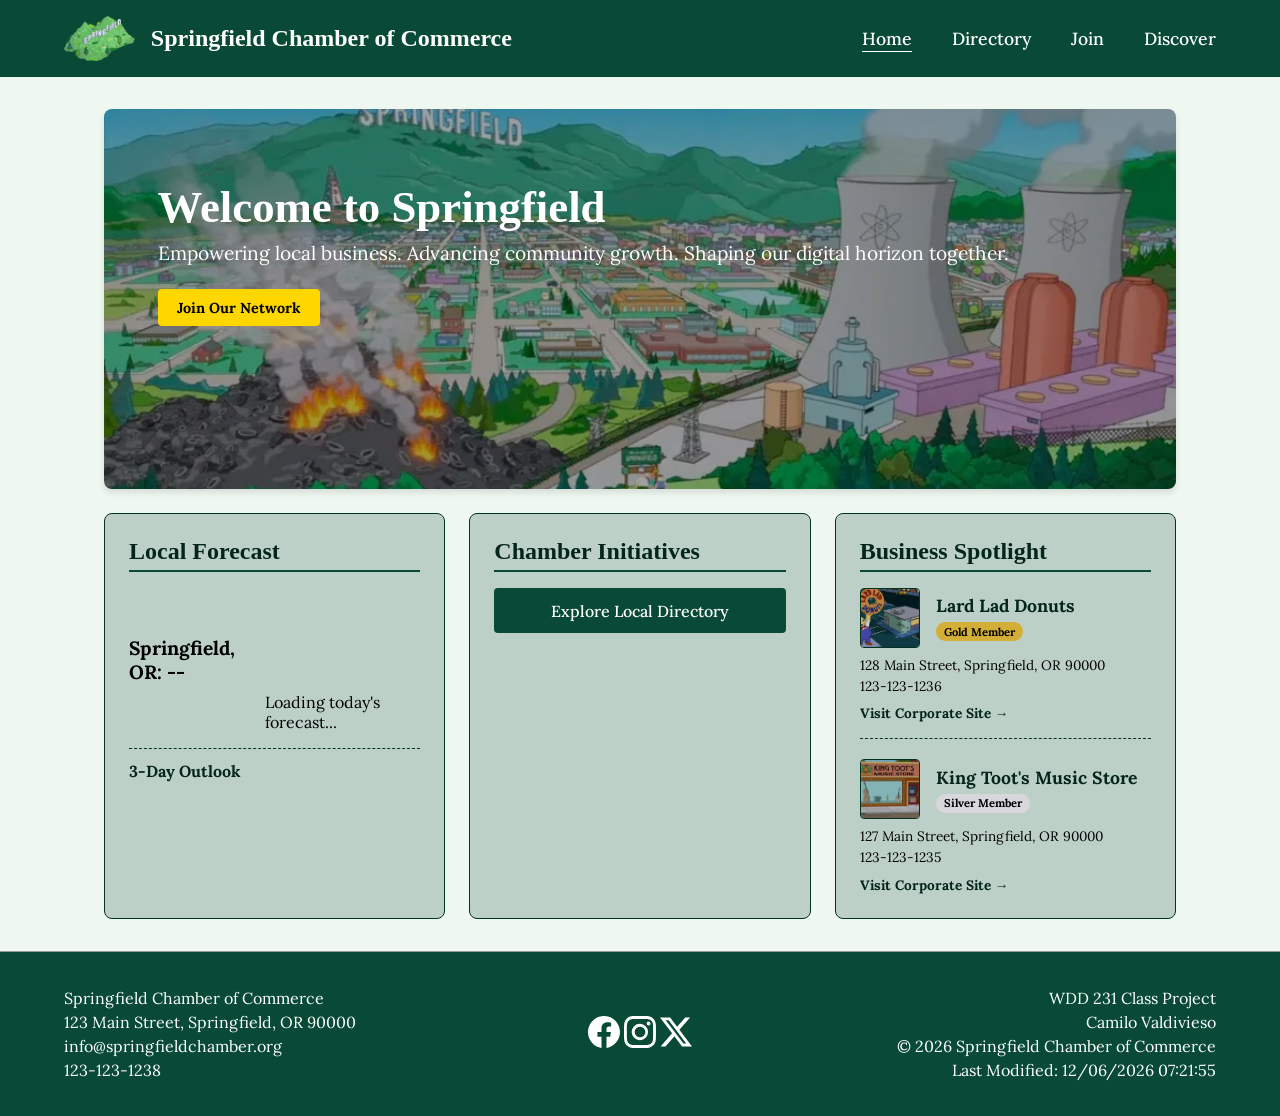
==== chamber/index.html @ 9e8adb0f "first update for join site" ====
<!DOCTYPE html>
<html lang="en">

<head>
    <meta charset="UTF-8">
    <meta name="viewport" content="width=device-width, initial-scale=1.0">
    <title>Chamber of Commerce home page</title>
    <meta name="description"
        content="This page is the home page for the Chamber of Commerce, providing information about the organization and its services.">
    <meta name="author" content="Camilo Valdivieso">
    <!-- Favicon -->
    <link rel="icon" href="favicon.ico">
    <!-- Social Media Tags -->
    <meta property="og:title" content="Chamber of Commerce Home Page">
    <meta property="og:description"
        content="This page is the home page for the Chamber of Commerce, providing information about the organization and its services.">
    <meta property="og:image" content="https://kmiloandrey.github.io/wdd231/chamber/images/springfield.webp">
    <meta property="og:url" content="https://kmiloandrey.github.io/wdd231/chamber/index.html">
    <!--CSS folder-->
    <link rel="stylesheet" href="styles/indexsmall.css">
    <link rel="stylesheet" href="styles/indexlarge.css">
    <!--JavaScript  links-->
    <script src="scripts/index.js" defer></script>
    <!--font  links-->
    <link rel="preconnect" href="https://fonts.googleapis.com">
    <link rel="preconnect" href="https://fonts.gstatic.com" crossorigin>
    <link rel="preconnect" href="https://fonts.googleapis.com">
    <link rel="preconnect" href="https://fonts.gstatic.com" crossorigin>
    <link
        href="https://fonts.googleapis.com/css2?family=Comic+Relief:wght@400;700&family=Inter:ital,opsz,wght@0,14..32,100..900;1,14..32,100..900&family=Lato:ital,wght@0,100;0,300;0,400;0,700;0,900;1,100;1,300;1,400;1,700;1,900&family=Lora:ital,wght@0,400..700;1,400..700&family=Macondo&family=Roboto:ital,wght@0,100..900;1,100..900&family=Valley+Sans:ital,wght@0,100..900;1,100..900&display=swap"
        rel="stylesheet">

</head>

<body>
    <!-- Logo area -->
    <header>
        <div class="logo-area">
            <img src="images/springfield.webp" alt="Site Logo" class="site-logo-img">
            <span class="site-title">Springfield Chamber of Commerce</span>
        </div>

        <!-- Navigation -->
        <nav id="mainNav">
            <ul>
                <li><a href="index.html" class="active">Home</a></li>
                <li><a href="directory.html">Directory</a></li>
                <li><a href="join.html">Join</a></li>
                <li><a href="final-project.html">Discover</a></li>
            </ul>
        </nav>

        <!-- Toggle Button -->
        <button id="menuButton" class="menu-toggle" aria-label="Toggle Menu">☰</button>
    </header>

    <!-- Page Content -->
    <main class="home-container">
        <!-- Hero Section with Attention Grabbing Visuals -->
        <section class="hero-panel">
            <img src="images/springfieldcity.webp" alt="Springfield City" class="hero-image">
            <div class="hero-content">
                <h1>Welcome to Springfield</h1>
                <p>Empowering local business. Advancing community growth. Shaping our digital horizon together.</p>
                <a href="join.html" class="cta-button">Join Our Network</a>
            </div>
        </section>

        <!-- Information Grid Dashboard -->
        <div class="dashboard-grid">

            <!-- Weather Card -->
            <section class="card weather-card">
                <h2>Local Forecast</h2>
                <div class="weather-info">
                    <p class="temp-display">Springfield, OR: <span id="current-temp">--</span></p>
                    <figure>
                        <img id="weather-icon" src="[data-uri]" alt="Weather condition visual" width="100" height="100" class="hidden-icon">
                        <figcaption>Loading today's forecast...</figcaption>
                    </figure>
                </div>
                <!-- 3-Day Forecast Section -->
                <div class="forecast-container">
                    <h3>3-Day Outlook</h3>
                    <div id="forecast-days" class="forecast-days-grid"></div>
                </div>
            </section>

            <!-- Calls to Action Grid Card -->
            <section class="card cta-card">
                <h2>Chamber Initiatives</h2>
                <div class="action-links">
                    <a href="directory.html" class="action-btn">Explore Local Directory</a>
                </div>
            </section>

            <!-- Business Spotlights Section -->
            <section class="card spotlight-card">
                <h2>Business Spotlight</h2>
                <div id="spotlight-container" class="spotlight-wrapper"></div>
            </section>

        </div>
    </main>
    <!-- Footer -->
    <footer>
        <div class="chamber-info">
            <p class="chamber-title">Springfield Chamber of Commerce</p>
            <p>123 Main Street, Springfield, OR 90000</p>
            <p>info@springfieldchamber.org</p>
            <p>123-123-1238</p>
        </div>

        <div class="social-icons">
            <a href="https://facebook.com">
                <img src="images/facebook_icon.svg" alt="Facebook Icon">
            </a>
            <a href="https://instagram.com">
                <img src="images/instagram_icon.svg" alt="Instagram Icon">
            </a>
            <a href="https://x.com">
                <img src="images/x_icon.svg" alt="X Icon">
            </a>
        </div>

        <div class="footer-meta">
            <p>WDD 231 Class Project</p>
            <p>Camilo Valdivieso</p>
            <p>&copy; <span id="currentyear"></span> Springfield Chamber of Commerce</p>
            <p id="lastModified"></p>
        </div>
    </footer>
</body>

</html>
---- chamber/styles/indexsmall.css ----
:root {
    --primary-color: #084A36;
    --text-light: #ffffff;
    --text-dark: #000000;
    --background-color: #eff7f1;
    --wireframe-border: #033220;
    --font-titles: "DM Serif Display", serif;
    --font-text: "Lora", serif;
    --card-bg: #bdd0c7;
    --border-line: #999999;
    --secundary-color: #04251B;
}

* {
    box-sizing: border-box;
    margin: 0;
    padding: 0;
}

body {
    font-family: var(--font-text);
    background-color: var(--background-color);
    color: var(--text-dark);
    display: flex;
    flex-direction: column;
    min-height: 100vh;
}

/* Header styles */
header {
    background-color: var(--primary-color);
    color: var(--text-light);
    display: flex;
    justify-content: space-between;
    align-items: center;
    padding: 1rem 1.5rem;
    position: relative;
    z-index: 50;
}

.logo-area {
    display: flex;
    align-items: center;
    gap: 0.75rem;
}

.site-logo-img {
    height: 40px;
    width: auto;
}

.site-title {
    font-family: var(--font-titles);
    font-size: 1.25rem;
    font-weight: bold;
}

/* Menu Toggle */
.menu-toggle {
    display: block;
    background: none;
    border: none;
    color: var(--text-light);
    font-size: 1.75rem;
    cursor: pointer;
}

/* Navigation menu */
#mainNav {
    display: none;
    background-color: var(--primary-color);
    width: 100%;
    position: absolute;
    top: 100%;
    left: 0;
    z-index: 100;
}

#mainNav.open {
    display: block;
}

#mainNav ul {
    list-style: none;
    display: flex;
    flex-direction: column;
}

#mainNav ul li a {
    display: block;
    color: var(--text-light);
    text-decoration: none;
    padding: 1.1rem 1.5rem;
    font-size: 1.1rem;
    transition: background-color 0.2s ease;
}

#mainNav ul li a.active {
    background-color: #022115;
}

#mainNav ul li a:hover {
    background-color: rgba(255, 255, 255, 0.05);
}

/* Home Page Dashboard Layout */
.home-container {
    padding: 1rem;
    max-width: 1200px;
    margin: 0 auto;
    width: 100%;
}

/* Hero Elements styling */
.hero-panel {
    position: relative;
    border-radius: 8px;
    overflow: hidden;
    margin-bottom: 1.5rem;
    box-shadow: 0 4px 6px rgba(0, 0, 0, 0.1);
}

.hero-image {
    width: 100%;
    height: 250px;
    object-fit: cover;
    display: block;
    filter: brightness(65%);
}

.hero-content {
    position: absolute;
    top: 19%;
    left: 5%;
    color: var(--text-light);
    width: 90%;
}

.hero-content h1 {
    font-family: var(--font-titles);
    font-size: 1.8rem;
    margin-bottom: 0.5rem;
}

.hero-content p {
    font-size: 0.95rem;
    margin-bottom: 1rem;
}

.cta-button {
    display: inline-block;
    background-color: #ffd700;
    color: var(--text-dark);
    padding: 0.6rem 1.2rem;
    text-decoration: none;
    font-weight: bold;
    border-radius: 4px;
    font-size: 0.9rem;
}

/* Grid Box Layout Setup */
.dashboard-grid {
    display: grid;
    grid-template-columns: 1fr;
    gap: 1.5rem;
}

.card {
    background-color: var(--card-bg);
    border: 1px solid var(--wireframe-border);
    border-radius: 8px;
    padding: 1.5rem;
}

.card h2 {
    font-family: var(--font-titles);
    color: #04251B;
    margin-bottom: 1rem;
    border-bottom: 2px solid var(--primary-color);
    padding-bottom: 0.3rem;
}

/* Weather layout adjustments */
.weather-info {
    display: flex;
    align-items: center;
    justify-content: space-around;
}

.hidden-icon {
    visibility: hidden;
}

.temp-display {
    font-size: 1.2rem;
    font-weight: bold;
}

/* Weather Forecast Layout Rules */
.forecast-container {
    margin-top: 1rem;
    padding-top: 0.75rem;
    border-top: 1px dashed var(--wireframe-border);
}

.forecast-container h3 {
    font-size: 1rem;
    margin-bottom: 0.5rem;
    color: var(--secundary-color);
}

.forecast-days-grid {
    display: flex;
    justify-content: space-between;
    gap: 0.5rem;
}

.forecast-day {
    display: flex;
    flex-direction: column;
    align-items: center;
    background-color: rgba(255, 255, 255, 0.4);
    padding: 0.5rem;
    border-radius: 4px;
    flex: 1;
    text-align: center;
}

.day-label {
    font-weight: bold;
    font-size: 0.85rem;
}

.day-temp {
    font-size: 0.9rem;
}



/* CTA & Action Button stacks */
.action-links {
    display: flex;
    flex-direction: column;
    gap: 0.75rem;
}

.action-btn {
    background-color: var(--primary-color);
    color: var(--text-light);
    padding: 0.8rem;
    text-decoration: none;
    border-radius: 4px;
    font-weight: 500;
    text-align: center;
}

/* Spotlight Layout Styling */
.spotlight-wrapper {
    display: flex;
    flex-direction: column;
    gap: 1.25rem;
}

.spotlight-item {
    border-bottom: 1px dashed var(--wireframe-border);
    padding-bottom: 1rem;
}

.spotlight-item:last-child {
    border-bottom: none;
    padding-bottom: 0;
}

.spotlight-header {
    display: flex;
    align-items: center;
    gap: 1rem;
    margin-bottom: 0.5rem;
}

.spotlight-logo {
    width: 60px;
    height: 60px;
    object-fit: cover;
    border-radius: 4px;
    border: 1px solid var(--wireframe-border);
    background-color: #fff;
}

.spotlight-item h3 {
    color: #04251B;
    margin-bottom: 0.15rem;
    font-size: 1.1rem;
}

.membership-badge {
    display: inline-block;
    font-size: 0.7rem;
    font-weight: bold;
    padding: 0.15rem 0.5rem;
    border-radius: 20px;
}

.gold-badge {
    background-color: #d4af37 ;
    color: #000;
}

.silver-badge {
    background-color: #d8d8dc;
    color: #000;
}

.spotlight-details p {
    font-size: 0.85rem;
    margin: 3px 0;
}

.spotlight-link {
    display: inline-block;
    margin-top: 0.4rem;
    font-size: 0.85rem;
    color: #04251B;
    font-weight: bold;
    text-decoration: none;
}

.spotlight-link:hover {
    text-decoration: underline;
}

/* Footer styles */
footer {
    background-color: var(--primary-color);
    color: var(--text-light);
    text-align: center;
    padding: 1.5rem 1rem;
    margin-top: auto;
    border-top: 1px solid var(--border-line);
}
---- chamber/styles/indexlarge.css ----
/* desktop styles */
@media (min-width: 768px) {
    :root {
        --primary-color: #084A36;
        --text-light: #ffffff;
        --text-dark: #000000;
        --background-color: #eff7f1;
        --wireframe-border: #033220;
        --font-titles: "DM Serif Display", serif;
        --font-text: "Lora", serif;
        --card-bg: #bdd0c7;
        --border-line: #999999;
        --secundary-color: #04251B;
    }

    body {
        font-family: var(--font-text);
        background-color: var(--background-color);
        color: var(--text-dark);
        display: flex;
        flex-direction: column;
        min-height: 100vh;
    }

    /* Header styles*/
    header {
        background-color: var(--primary-color);
        color: var(--text-light);
        display: flex;
        justify-content: space-between;
        align-items: center;
        padding: 1rem 4rem;
        position: relative;
    }

    .logo-area {
        display: flex;
        align-items: center;
        gap: 1rem;
    }

    .site-logo-img {
        height: 45px;
        width: auto;
    }

    .site-title {
        font-family: var(--font-titles);
        font-size: 1.5rem;
        font-weight: bold;
    }


    .menu-toggle {
        display: none;
    }

    #mainNav {
        display: block;
        position: static;
        width: auto;
        background-color: transparent;
        border-bottom: none;
    }

    #mainNav ul {
        list-style: none;
        display: flex;
        gap: 2.5rem;
        flex-direction: row;
    }

    #mainNav ul li a {
        color: var(--text-light);
        text-decoration: none;
        font-size: 1.1rem;
        font-weight: 500;
        padding: 0.5rem 0;
        position: relative;
        border-bottom: none;
        border-bottom: none;
        background-color: transparent;
    }

    #mainNav ul li a.active {
        background-color: transparent;
        text-decoration: underline;
        text-underline-offset: 6px;
    }

    #mainNav ul li a:hover {
        opacity: 0.8;
        background-color: transparent;
    }

    /* Desktop Responsive Dashboard Layout Rules */
    .home-container {
        padding: 2rem 4rem;
    }

    .hero-image {
        height: 380px;
    }

    .hero-content h1 {
        font-size: 2.8rem;
    }

    .hero-content p {
        font-size: 1.2rem;
        margin-bottom: 1.5rem;
    }

    /* Transform columns to grid row */
    .dashboard-grid {
        grid-template-columns: repeat(3, 1fr);
    }

    /* Footer styles */
    footer {
        background-color: var(--primary-color);
        color: var(--text-light);
        display: grid;
        grid-template-columns: 1fr auto 1fr;
        align-items: center;
        text-align: left;
        padding: 2rem 4rem;
        gap: 2rem;
        border-top: 1px solid var(--border-line);
    }

    footer p {
        margin: 4px 0;
    }

    .social-icons {
        justify-content: center;
    }

    .social-icons a {
        display: inline-flex;
        transition: transform 0.2s ease;
    }

    .social-icons a:hover {
        transform: scale(1.1);
    }

    .footer-meta {
        text-align: right;
    }
}
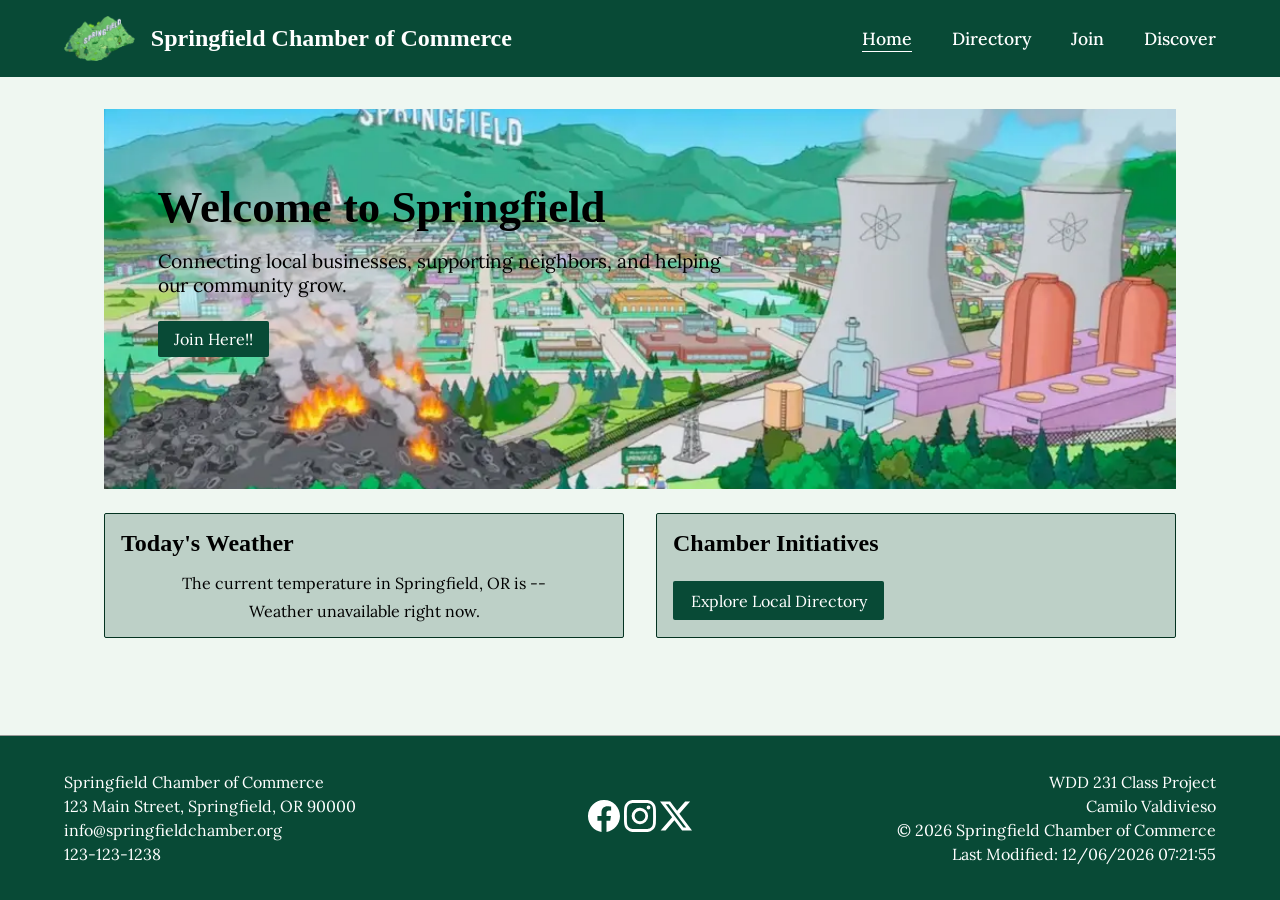
==== commit ca16db30: "new home page" ====
--- a/chamber/index.html
+++ b/chamber/index.html
@@ -4,18 +4,18 @@
 <head>
     <meta charset="UTF-8">
     <meta name="viewport" content="width=device-width, initial-scale=1.0">
-    <title>Chamber of Commerce home page</title>
+    <title>Chamber Home Page</title>
     <meta name="description"
-        content="This page is the home page for the Chamber of Commerce, providing information about the organization and its services.">
+        content="This page is a Home Page of the members for the Chamber of Commerce, that provide information about the organization and services">
     <meta name="author" content="Camilo Valdivieso">
     <!-- Favicon -->
     <link rel="icon" href="favicon.ico">
     <!-- Social Media Tags -->
-    <meta property="og:title" content="Chamber of Commerce Home Page">
+    <meta property="og:title" content="Chamber Home Page">
     <meta property="og:description"
-        content="This page is the home page for the Chamber of Commerce, providing information about the organization and its services.">
+        content="This page is a Home Page of the members for the Chamber of Commerce, that provide information about the organization and services">
     <meta property="og:image" content="https://kmiloandrey.github.io/wdd231/chamber/images/springfield.webp">
-    <meta property="og:url" content="https://kmiloandrey.github.io/wdd231/chamber/index.html">
+    <meta property="og:url" content="https://kmiloandrey.github.io/wdd231/chamber/directory">
     <!--CSS folder-->
     <link rel="stylesheet" href="styles/indexsmall.css">
     <link rel="stylesheet" href="styles/indexlarge.css">
@@ -43,9 +43,9 @@
         <!-- Navigation -->
         <nav id="mainNav">
             <ul>
-                <li><a href="index.html" class="active">Home</a></li>
+                <li><a href="index2.html" class="active">Home</a></li>
                 <li><a href="directory.html">Directory</a></li>
-                <li><a href="join.html">Join</a></li>
+                <li><a href="final-project.html">Join</a></li>
                 <li><a href="final-project.html">Discover</a></li>
             </ul>
         </nav>
@@ -55,53 +55,45 @@
     </header>
 
     <!-- Page Content -->
-    <main class="home-container">
-        <!-- Hero Section with Attention Grabbing Visuals -->
+    <main class="home-info">
         <section class="hero-panel">
             <img src="images/springfieldcity.webp" alt="Springfield City" class="hero-image">
             <div class="hero-content">
                 <h1>Welcome to Springfield</h1>
-                <p>Empowering local business. Advancing community growth. Shaping our digital horizon together.</p>
-                <a href="join.html" class="cta-button">Join Our Network</a>
+                <p>Connecting local businesses, supporting neighbors, and helping our community grow. </p>
+                <a href="join.html" class="cta-button">Join Here!!</a>
             </div>
         </section>
-
-        <!-- Information Grid Dashboard -->
+    
         <div class="dashboard-grid">
-
-            <!-- Weather Card -->
+        
+            <!-- Weather  -->
             <section class="card weather-card">
-                <h2>Local Forecast</h2>
+                <h2>Today's Weather</h2>
                 <div class="weather-info">
-                    <p class="temp-display">Springfield, OR: <span id="current-temp">--</span></p>
+                    <p class="temp-display">The current temperature in Springfield, OR is <span id="current-temp">--</span></p>
                     <figure>
-                        <img id="weather-icon" src="[data-uri]" alt="Weather condition visual" width="100" height="100" class="hidden-icon">
-                        <figcaption>Loading today's forecast...</figcaption>
+                        <img id="weather-icon"
+                            src="[data-uri]"
+                            alt="Weather condition visual" width="100" height="100" class="hidden-icon">
+                        <figcaption>Loading today's weather...</figcaption>
                     </figure>
                 </div>
-                <!-- 3-Day Forecast Section -->
-                <div class="forecast-container">
-                    <h3>3-Day Outlook</h3>
-                    <div id="forecast-days" class="forecast-days-grid"></div>
-                </div>
             </section>
-
-            <!-- Calls to Action Grid Card -->
+        
+            <!-- current event section -->
             <section class="card cta-card">
                 <h2>Chamber Initiatives</h2>
                 <div class="action-links">
                     <a href="directory.html" class="action-btn">Explore Local Directory</a>
                 </div>
             </section>
+        
+        </div>
 
-            <!-- Business Spotlights Section -->
-            <section class="card spotlight-card">
-                <h2>Business Spotlight</h2>
-                <div id="spotlight-container" class="spotlight-wrapper"></div>
-            </section>
+    </main>
 
-        </div>
-    </main>
+
     <!-- Footer -->
     <footer>
         <div class="chamber-info">
--- a/chamber/styles/indexsmall.css
+++ b/chamber/styles/indexsmall.css
@@ -8,7 +8,6 @@
     --font-text: "Lora", serif;
     --card-bg: #bdd0c7;
     --border-line: #999999;
-    --secundary-color: #04251B;
 }
 
 * {
@@ -73,7 +72,6 @@
     position: absolute;
     top: 100%;
     left: 0;
-    z-index: 100;
 }
 
 #mainNav.open {
@@ -92,32 +90,32 @@
     text-decoration: none;
     padding: 1.1rem 1.5rem;
     font-size: 1.1rem;
-    transition: background-color 0.2s ease;
-}
-
-#mainNav ul li a.active {
-    background-color: #022115;
-}
-
-#mainNav ul li a:hover {
-    background-color: rgba(255, 255, 255, 0.05);
-}
-
-/* Home Page Dashboard Layout */
-.home-container {
+}
+
+/* Main style */
+main {
+    flex: 1;
     padding: 1rem;
-    max-width: 1200px;
-    margin: 0 auto;
-    width: 100%;
-}
-
-/* Hero Elements styling */
+    width: 100%;
+}
+
+.page-title {
+    font-family: var(--font-titles);
+    font-size: 2.2rem;
+    margin-bottom: 1rem;
+}
+
+/* Home styles */
+
+.home-info {
+    padding: 1rem;
+    width: 100%;
+}
+
 .hero-panel {
     position: relative;
-    border-radius: 8px;
-    overflow: hidden;
+    border-radius: 2px;
     margin-bottom: 1.5rem;
-    box-shadow: 0 4px 6px rgba(0, 0, 0, 0.1);
 }
 
 .hero-image {
@@ -125,40 +123,39 @@
     height: 250px;
     object-fit: cover;
     display: block;
-    filter: brightness(65%);
 }
 
 .hero-content {
     position: absolute;
     top: 19%;
     left: 5%;
-    color: var(--text-light);
-    width: 90%;
+    color: var(--text-dark);
+    width: 80%;
 }
 
 .hero-content h1 {
     font-family: var(--font-titles);
-    font-size: 1.8rem;
-    margin-bottom: 0.5rem;
+    font-size: 2rem;
+    margin-bottom: 1rem;
 }
 
 .hero-content p {
-    font-size: 0.95rem;
+    font-size: 1rem;
     margin-bottom: 1rem;
 }
 
 .cta-button {
     display: inline-block;
-    background-color: #ffd700;
-    color: var(--text-dark);
-    padding: 0.6rem 1.2rem;
+    background-color: var(--primary-color);
+    color: var(--text-light);
+    padding: 0.5rem 1rem;
     text-decoration: none;
-    font-weight: bold;
-    border-radius: 4px;
-    font-size: 0.9rem;
-}
-
-/* Grid Box Layout Setup */
+    border-radius: 2px;
+    font-size: 1rem;
+}
+
+/* columns dashboard styles*/
+
 .dashboard-grid {
     display: grid;
     grid-template-columns: 1fr;
@@ -167,166 +164,38 @@
 
 .card {
     background-color: var(--card-bg);
-    border: 1px solid var(--wireframe-border);
-    border-radius: 8px;
-    padding: 1.5rem;
+    border: 0.5px solid var(--wireframe-border);
+    border-radius: 2px;
+    padding: 1rem;
 }
 
 .card h2 {
     font-family: var(--font-titles);
-    color: #04251B;
-    margin-bottom: 1rem;
-    border-bottom: 2px solid var(--primary-color);
-    padding-bottom: 0.3rem;
-}
-
-/* Weather layout adjustments */
+    margin-bottom: 1rem;
+}
+
+/* Weather */
 .weather-info {
-    display: flex;
-    align-items: center;
-    justify-content: space-around;
-}
-
-.hidden-icon {
-    visibility: hidden;
-}
-
-.temp-display {
-    font-size: 1.2rem;
-    font-weight: bold;
-}
-
-/* Weather Forecast Layout Rules */
-.forecast-container {
-    margin-top: 1rem;
-    padding-top: 0.75rem;
-    border-top: 1px dashed var(--wireframe-border);
-}
-
-.forecast-container h3 {
-    font-size: 1rem;
-    margin-bottom: 0.5rem;
-    color: var(--secundary-color);
-}
-
-.forecast-days-grid {
-    display: flex;
-    justify-content: space-between;
-    gap: 0.5rem;
-}
-
-.forecast-day {
     display: flex;
     flex-direction: column;
     align-items: center;
-    background-color: rgba(255, 255, 255, 0.4);
-    padding: 0.5rem;
-    border-radius: 4px;
-    flex: 1;
     text-align: center;
-}
-
-.day-label {
-    font-weight: bold;
-    font-size: 0.85rem;
-}
-
-.day-temp {
-    font-size: 0.9rem;
-}
-
-
-
-/* CTA & Action Button stacks */
-.action-links {
-    display: flex;
-    flex-direction: column;
-    gap: 0.75rem;
-}
-
+    gap: 0.5rem;
+}
+
+.hidden-icon {
+    display: none;
+}
+
+/* Directory button styling */
 .action-btn {
-    background-color: var(--primary-color);
-    color: var(--text-light);
-    padding: 0.8rem;
+    display: inline-block;
+    background-color: var(--primary-color);
+    color: var(--text-light);
+    padding: 0.6rem 1.1rem;
     text-decoration: none;
-    border-radius: 4px;
-    font-weight: 500;
-    text-align: center;
-}
-
-/* Spotlight Layout Styling */
-.spotlight-wrapper {
-    display: flex;
-    flex-direction: column;
-    gap: 1.25rem;
-}
-
-.spotlight-item {
-    border-bottom: 1px dashed var(--wireframe-border);
-    padding-bottom: 1rem;
-}
-
-.spotlight-item:last-child {
-    border-bottom: none;
-    padding-bottom: 0;
-}
-
-.spotlight-header {
-    display: flex;
-    align-items: center;
-    gap: 1rem;
-    margin-bottom: 0.5rem;
-}
-
-.spotlight-logo {
-    width: 60px;
-    height: 60px;
-    object-fit: cover;
-    border-radius: 4px;
-    border: 1px solid var(--wireframe-border);
-    background-color: #fff;
-}
-
-.spotlight-item h3 {
-    color: #04251B;
-    margin-bottom: 0.15rem;
-    font-size: 1.1rem;
-}
-
-.membership-badge {
-    display: inline-block;
-    font-size: 0.7rem;
-    font-weight: bold;
-    padding: 0.15rem 0.5rem;
-    border-radius: 20px;
-}
-
-.gold-badge {
-    background-color: #d4af37 ;
-    color: #000;
-}
-
-.silver-badge {
-    background-color: #d8d8dc;
-    color: #000;
-}
-
-.spotlight-details p {
-    font-size: 0.85rem;
-    margin: 3px 0;
-}
-
-.spotlight-link {
-    display: inline-block;
-    margin-top: 0.4rem;
-    font-size: 0.85rem;
-    color: #04251B;
-    font-weight: bold;
-    text-decoration: none;
-}
-
-.spotlight-link:hover {
-    text-decoration: underline;
+    border-radius: 2px;
+    margin-top: 0.5rem;
 }
 
 /* Footer styles */
--- a/chamber/styles/indexlarge.css
+++ b/chamber/styles/indexlarge.css
@@ -1,55 +1,22 @@
-/* desktop styles */
+/* Desktop layout */
 @media (min-width: 768px) {
-    :root {
-        --primary-color: #084A36;
-        --text-light: #ffffff;
-        --text-dark: #000000;
-        --background-color: #eff7f1;
-        --wireframe-border: #033220;
-        --font-titles: "DM Serif Display", serif;
-        --font-text: "Lora", serif;
-        --card-bg: #bdd0c7;
-        --border-line: #999999;
-        --secundary-color: #04251B;
-    }
 
-    body {
-        font-family: var(--font-text);
-        background-color: var(--background-color);
-        color: var(--text-dark);
-        display: flex;
-        flex-direction: column;
-        min-height: 100vh;
-    }
-
-    /* Header styles*/
+    /* Header and navigation */
     header {
-        background-color: var(--primary-color);
-        color: var(--text-light);
-        display: flex;
-        justify-content: space-between;
-        align-items: center;
         padding: 1rem 4rem;
-        position: relative;
     }
 
     .logo-area {
-        display: flex;
-        align-items: center;
         gap: 1rem;
     }
 
     .site-logo-img {
         height: 45px;
-        width: auto;
     }
 
     .site-title {
-        font-family: var(--font-titles);
         font-size: 1.5rem;
-        font-weight: bold;
     }
-
 
     .menu-toggle {
         display: none;
@@ -60,46 +27,41 @@
         position: static;
         width: auto;
         background-color: transparent;
-        border-bottom: none;
     }
 
     #mainNav ul {
-        list-style: none;
-        display: flex;
+        flex-direction: row;
         gap: 2.5rem;
-        flex-direction: row;
     }
 
     #mainNav ul li a {
-        color: var(--text-light);
-        text-decoration: none;
-        font-size: 1.1rem;
+        padding: 0.5rem 0;
         font-weight: 500;
-        padding: 0.5rem 0;
-        position: relative;
-        border-bottom: none;
-        border-bottom: none;
         background-color: transparent;
     }
 
     #mainNav ul li a.active {
-        background-color: transparent;
         text-decoration: underline;
         text-underline-offset: 6px;
     }
 
     #mainNav ul li a:hover {
         opacity: 0.8;
-        background-color: transparent;
     }
 
-    /* Desktop Responsive Dashboard Layout Rules */
-    .home-container {
+    /* Main content and hero */
+    .home-info {
+        max-width: 1200px;
+        margin: 0 auto;
         padding: 2rem 4rem;
     }
 
     .hero-image {
         height: 380px;
+    }
+
+    .hero-content {
+        width: 55%;
     }
 
     .hero-content h1 {
@@ -111,9 +73,10 @@
         margin-bottom: 1.5rem;
     }
 
-    /* Transform columns to grid row */
+    /* 2 columns */
     .dashboard-grid {
-        grid-template-columns: repeat(3, 1fr);
+        grid-template-columns: 1fr 1fr;
+        gap: 2rem;
     }
 
     /* Footer styles */
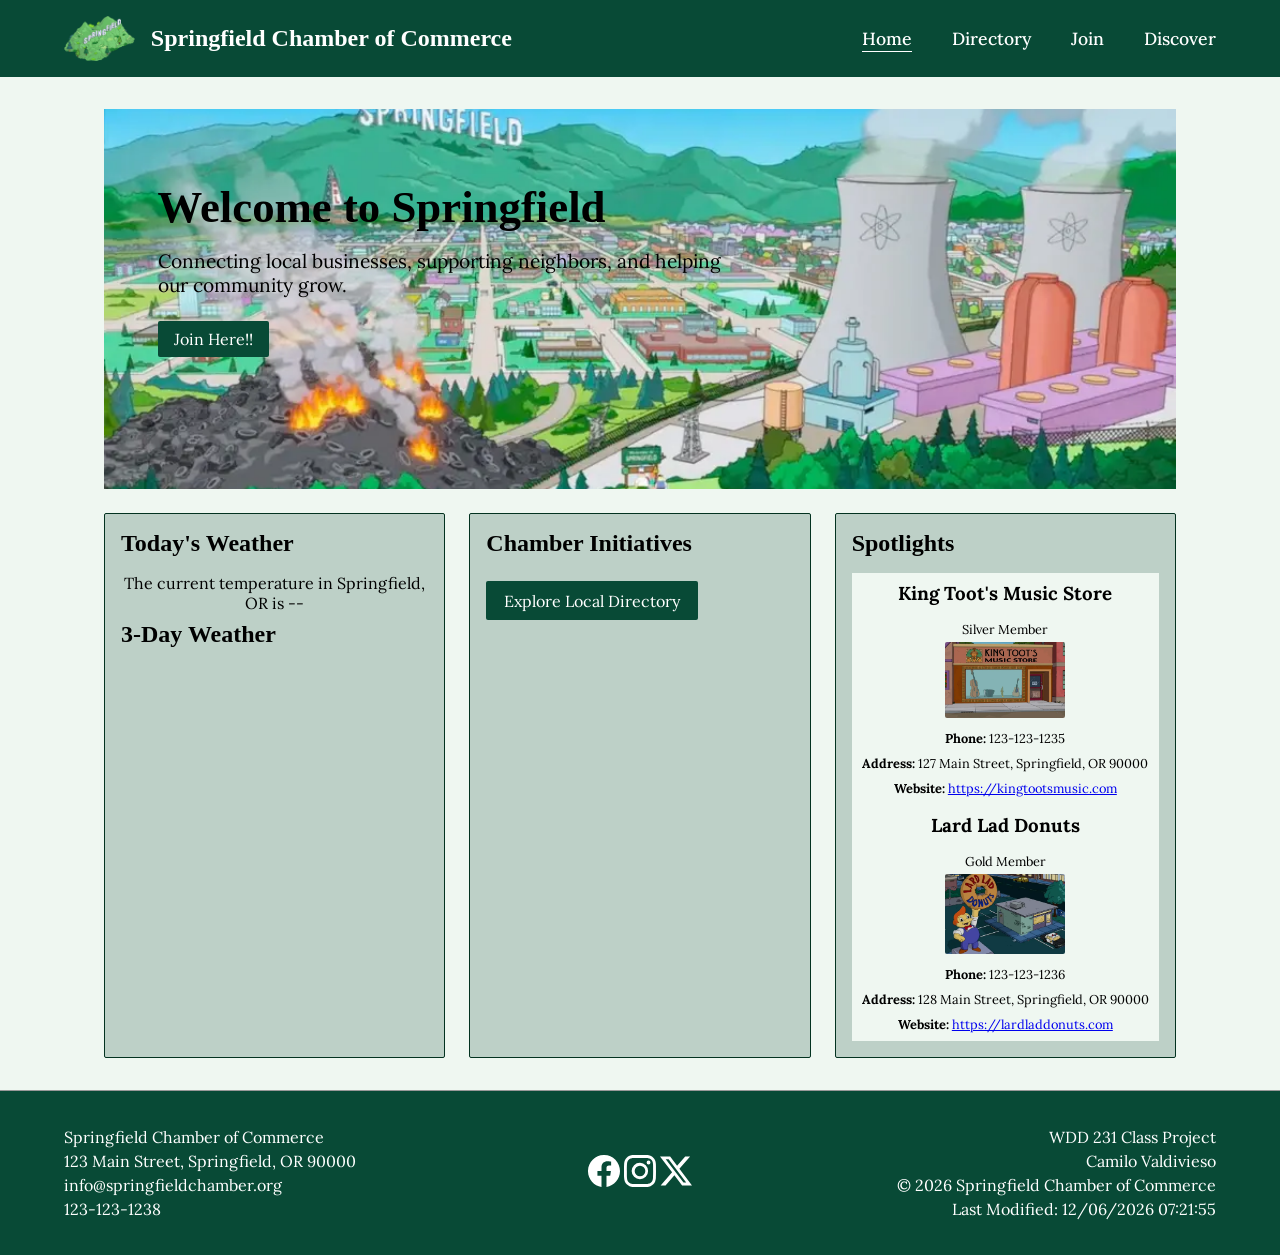
==== commit 4b1d4fcc: "Visit Message with localStorage & HomePage updates" ====
--- a/chamber/index.html
+++ b/chamber/index.html
@@ -11,11 +11,11 @@
     <!-- Favicon -->
     <link rel="icon" href="favicon.ico">
     <!-- Social Media Tags -->
-    <meta property="og:title" content="Chamber Home Page">
+    <meta property="og:title" content="The Chamber Springfield Home Page">
     <meta property="og:description"
         content="This page is a Home Page of the members for the Chamber of Commerce, that provide information about the organization and services">
     <meta property="og:image" content="https://kmiloandrey.github.io/wdd231/chamber/images/springfield.webp">
-    <meta property="og:url" content="https://kmiloandrey.github.io/wdd231/chamber/directory">
+    <meta property="og:url" content="https://kmiloandrey.github.io/wdd231/chamber/index">
     <!--CSS folder-->
     <link rel="stylesheet" href="styles/indexsmall.css">
     <link rel="stylesheet" href="styles/indexlarge.css">
@@ -43,10 +43,10 @@
         <!-- Navigation -->
         <nav id="mainNav">
             <ul>
-                <li><a href="index2.html" class="active">Home</a></li>
+                <li><a href="index.html" class="active">Home</a></li>
                 <li><a href="directory.html">Directory</a></li>
-                <li><a href="final-project.html">Join</a></li>
-                <li><a href="final-project.html">Discover</a></li>
+                <li><a href="join.html">Join</a></li>
+                <li><a href="discover.html">Discover</a></li>
             </ul>
         </nav>
 
@@ -61,34 +61,42 @@
             <div class="hero-content">
                 <h1>Welcome to Springfield</h1>
                 <p>Connecting local businesses, supporting neighbors, and helping our community grow. </p>
-                <a href="join.html" class="cta-button">Join Here!!</a>
+                <a href="join.html" class="join-button">Join Here!!</a>
             </div>
         </section>
-    
+
         <div class="dashboard-grid">
-        
+
             <!-- Weather  -->
             <section class="card weather-card">
                 <h2>Today's Weather</h2>
                 <div class="weather-info">
-                    <p class="temp-display">The current temperature in Springfield, OR is <span id="current-temp">--</span></p>
+                    <p class="temp-display">The current temperature in Springfield, OR is <span
+                            id="current-temp">--</span></p>
                     <figure>
-                        <img id="weather-icon"
-                            src="[data-uri]"
-                            alt="Weather condition visual" width="100" height="100" class="hidden-icon">
+                        <img id="weather-icon" src="" alt="" width="100" height="100" class="hidden-icon">
                         <figcaption>Loading today's weather...</figcaption>
                     </figure>
                 </div>
+                <h2>3-Day Weather</h2>
+                <div id="future-days"></div>
+
             </section>
-        
+
             <!-- current event section -->
-            <section class="card cta-card">
+            <section class="card directory-card">
                 <h2>Chamber Initiatives</h2>
                 <div class="action-links">
                     <a href="directory.html" class="action-btn">Explore Local Directory</a>
                 </div>
             </section>
-        
+
+            <!-- spotlights -->
+            <section class="card spotlights-card">
+                <h2>Spotlights</h2>
+                <div id="spotlight"></div>
+            </section>
+
         </div>
 
     </main>
--- a/chamber/styles/indexsmall.css
+++ b/chamber/styles/indexsmall.css
@@ -144,7 +144,7 @@
     margin-bottom: 1rem;
 }
 
-.cta-button {
+.join-button {
     display: inline-block;
     background-color: var(--primary-color);
     color: var(--text-light);
@@ -154,11 +154,11 @@
     font-size: 1rem;
 }
 
-/* columns dashboard styles*/
+/* columns styles */
 
 .dashboard-grid {
-    display: grid;
-    grid-template-columns: 1fr;
+    display: flex;
+    flex-direction: column;
     gap: 1.5rem;
 }
 
@@ -174,17 +174,28 @@
     margin-bottom: 1rem;
 }
 
-/* Weather */
+/* Weather style */
 .weather-info {
     display: flex;
     flex-direction: column;
     align-items: center;
     text-align: center;
     gap: 0.5rem;
+    font-family: var(--font-text);
+}
+
+figcaption {
+    display: none;
 }
 
 .hidden-icon {
     display: none;
+}
+
+#future-days {
+    display: flex;
+    justify-content: space-between;
+    text-align: center;
 }
 
 /* Directory button styling */
@@ -196,6 +207,33 @@
     text-decoration: none;
     border-radius: 2px;
     margin-top: 0.5rem;
+}
+
+/* spothlight style */
+
+.spot {
+    display: flex;
+    flex-direction: column;
+    align-items: center;
+    text-align: center;
+    padding: 0.5rem;
+    background-color: var(--background-color);
+}
+
+.spot h3 {
+    margin-bottom: 0.5rem;
+}
+
+.spot img {
+    max-width: 120px;
+    height: auto;
+    margin: 0.25rem auto;
+    border-radius: 2px;
+}
+
+.spot p {
+    margin-top: 0.5rem;
+    font-size: 0.8rem;
 }
 
 /* Footer styles */
--- a/chamber/styles/indexlarge.css
+++ b/chamber/styles/indexlarge.css
@@ -73,10 +73,17 @@
         margin-bottom: 1.5rem;
     }
 
-    /* 2 columns */
+    /* 3 row style */
+
     .dashboard-grid {
-        grid-template-columns: 1fr 1fr;
-        gap: 2rem;
+        flex-direction: row;
+        justify-content: space-between;
+        gap: 1.5rem;
+        align-items: stretch;
+    }
+
+    .dashboard-grid>section {
+        flex: 1;
     }
 
     /* Footer styles */
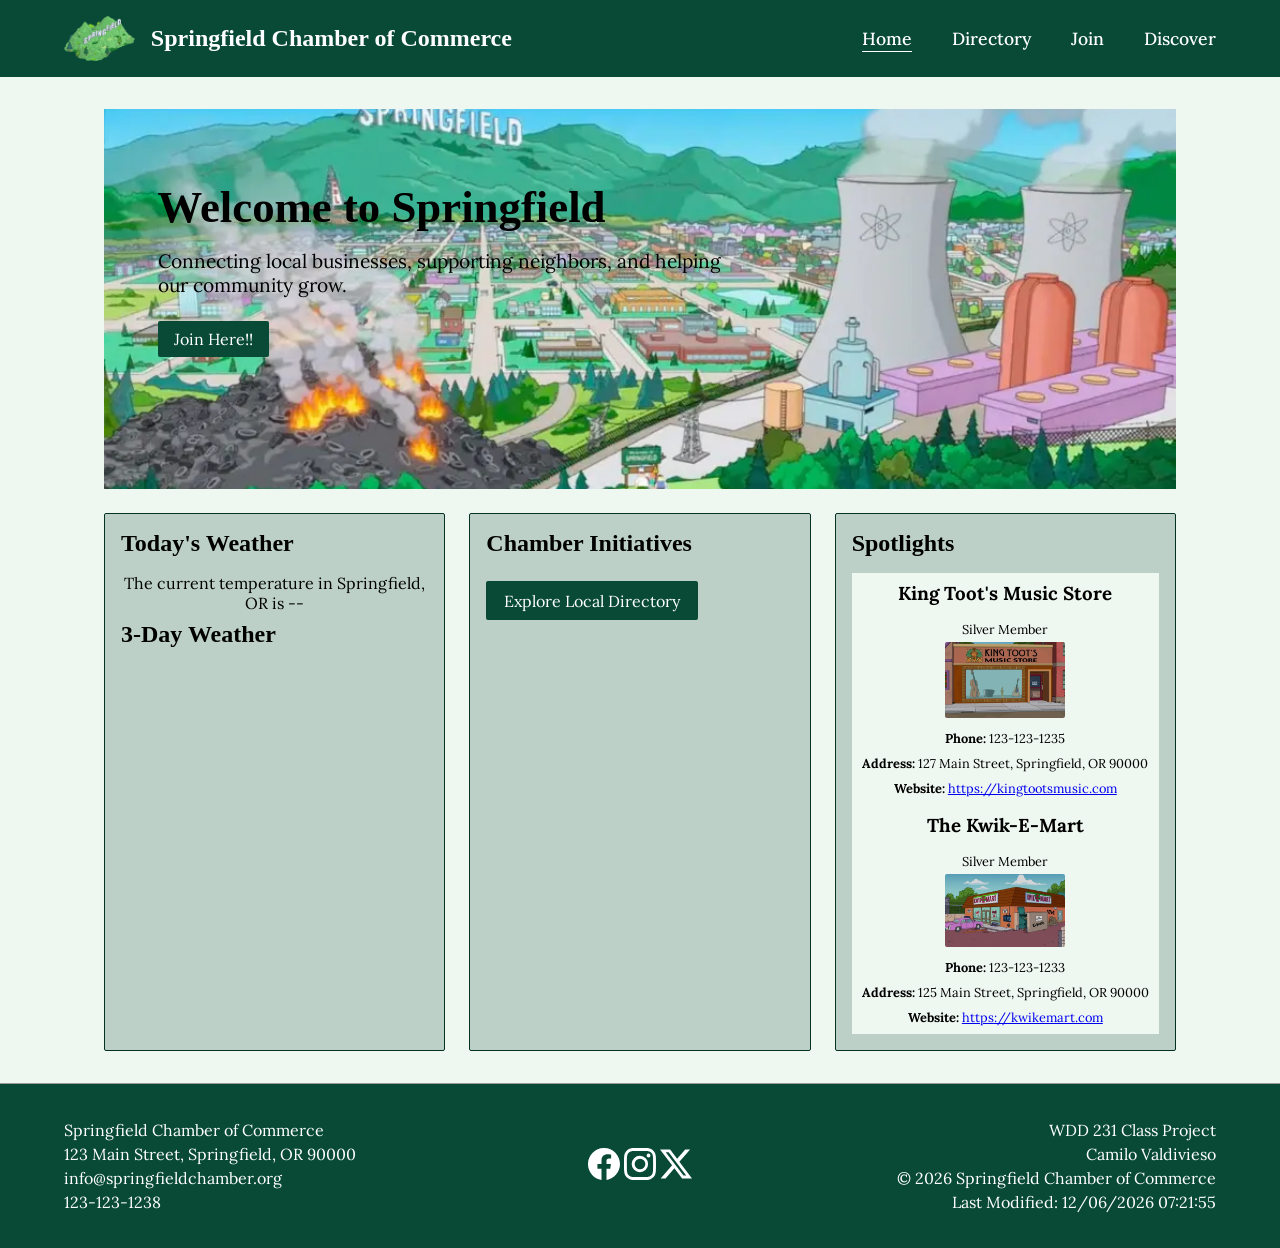
==== commit ab5c586d: "update html" ====
--- a/chamber/index.html
+++ b/chamber/index.html
@@ -74,7 +74,7 @@
                     <p class="temp-display">The current temperature in Springfield, OR is <span
                             id="current-temp">--</span></p>
                     <figure>
-                        <img id="weather-icon" src="" alt="" width="100" height="100" class="hidden-icon">
+                        <img id="weather-icon" alt="" width="100" height="100" class="hidden-icon">
                         <figcaption>Loading today's weather...</figcaption>
                     </figure>
                 </div>
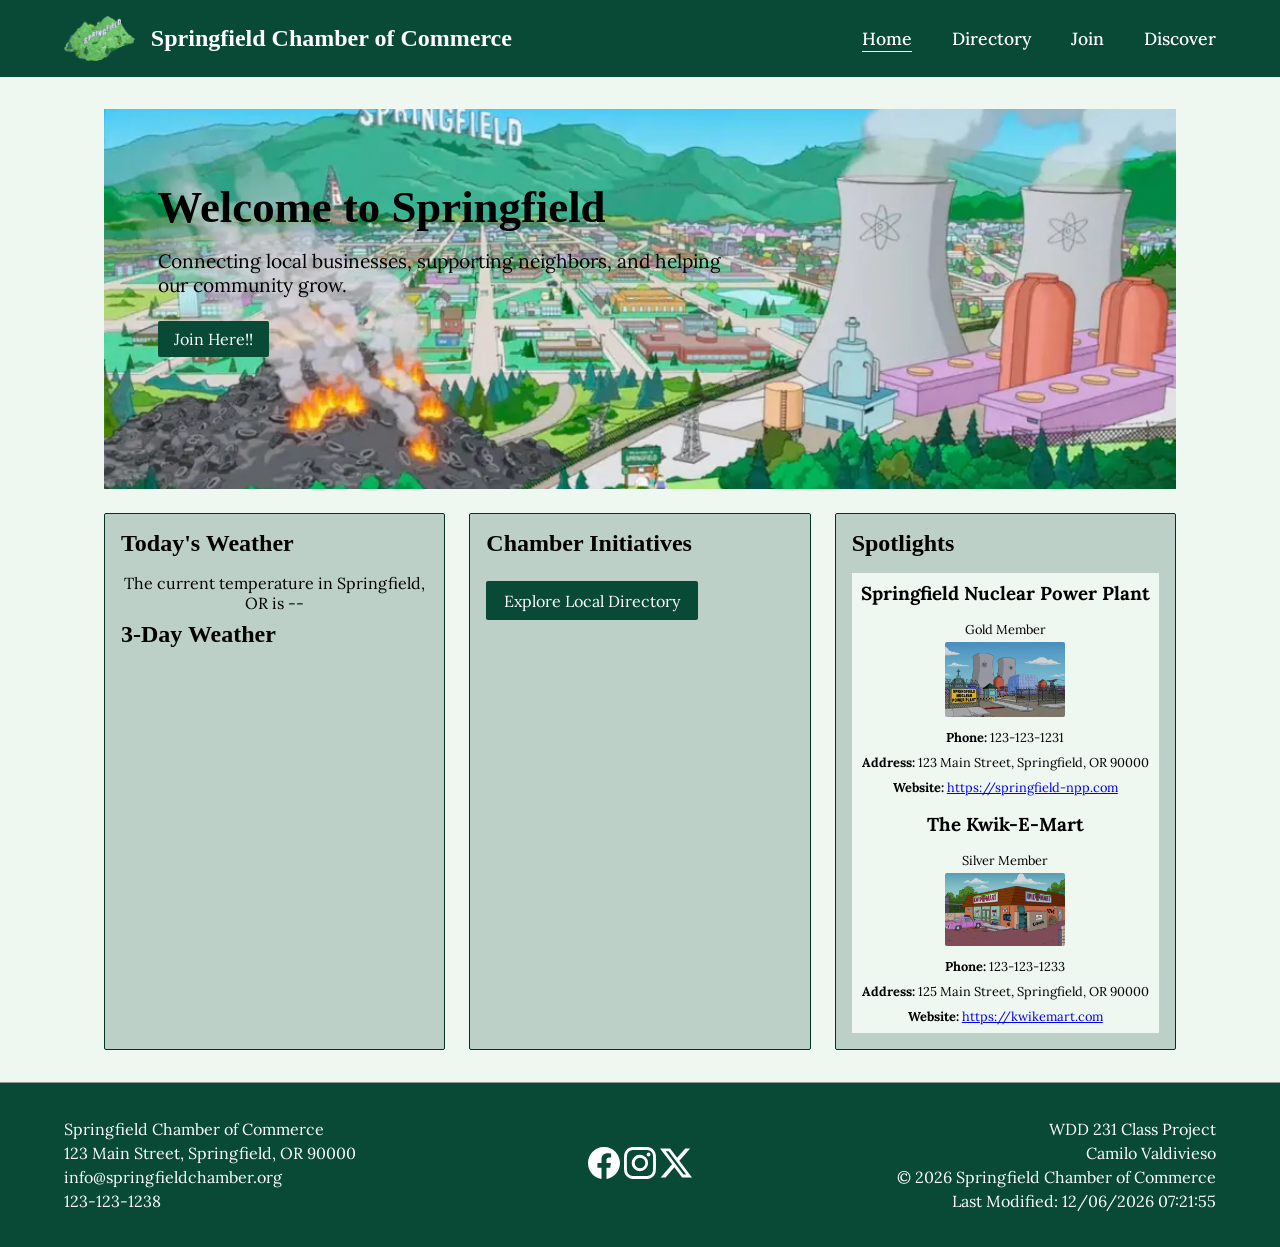
==== commit 0f08c366: "html update" ====
--- a/chamber/index.html
+++ b/chamber/index.html
@@ -74,7 +74,7 @@
                     <p class="temp-display">The current temperature in Springfield, OR is <span
                             id="current-temp">--</span></p>
                     <figure>
-                        <img id="weather-icon" alt="" width="100" height="100" class="hidden-icon">
+                        <img id="weather-icon" src="" alt="" width="100" height="100" class="hidden-icon">
                         <figcaption>Loading today's weather...</figcaption>
                     </figure>
                 </div>
